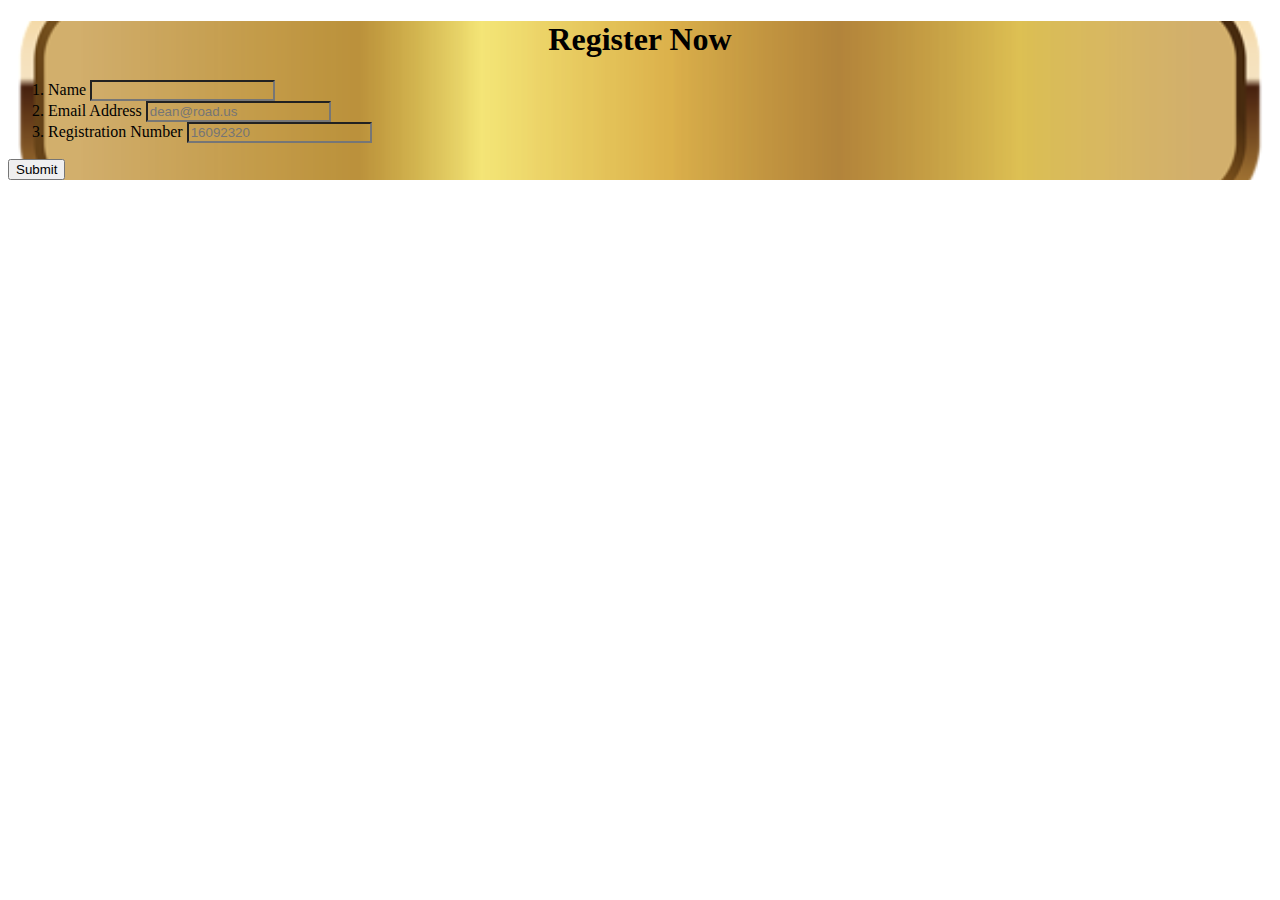
==== index2.html @ 1e747203 "Rename index.html to index2.html" ====
<!DOCTYPE html>
<html lang="en">
	<head>
		<meta charset="UTF-8" />
		<meta http-equiv="X-UA-Compatible" content="IE=edge">
		<meta name="viewport" content="width=device-width, initial-scale=1">
		<title>Register</title>
		<link rel="stylesheet" type="text/css" href="css/component.css" />

		<script src="js/modernizr.custom.js"></script>
	</head>
	<style>
	#fs-form-wrap{
		background-image:url(images/ticket.jpg);
		background-size:     cover;
    	background-repeat:   no-repeat;
   		background-position: center center;
   		width:100%;
   		height:100%;


	}
	#q1{
		background:transparent;
	}
	#q2{
		background:transparent;
	}
	#q3{
		background:transparent;
	}
	#s {
		background-color:black;
		position: absolute;
		right:    0;
		bottom:   100px;
	}
	</style>
	<body>
		<div class="container">

			<div class="fs-form-wrap" id="fs-form-wrap">
				<div class="fs-title">
				<center>
					<h1> Register Now</h1>
					</center>
				</div>
				<form id="myform" class="fs-form fs-form-full" autocomplete="off" method="post" action="https://www.google.com">
					<ol class="fs-fields">
						<li>
							<label class="fs-field-label fs-anim-upper" for="q1" >Name</label>
							<input class="fs-anim-lower" id="q1" name="q1" type="text"  required/>
						</li>
						<li>
							<label class="fs-field-label fs-anim-upper" for="q2" >Email Address</label>
							<input class="fs-anim-lower" id="q2" name="q2" type="email" placeholder="dean@road.us" required/>
						</li>
						<li>
							<label class="fs-field-label fs-anim-upper" for="q3">Registration Number</label>
							<input class="fs-anim-lower" id="q3" name="q3" type="number" placeholder="16092320" required/>
						</li>



					</ol><!-- /fs-fields -->
					<button class="fs-submit" type="submit">Submit</button>


				</form><!-- /fs-form -->
			</div><!-- /fs-form-wrap -->

		</div><!-- /container -->
		<script src="js/classie.js"></script>

		<script src="js/fullscreenForm.js"></script>
		<script>
			(function() {
				var formWrap = document.getElementById( 'fs-form-wrap' );
				new FForm(formWrap);
			})();
		</script>
	</body>
</html>
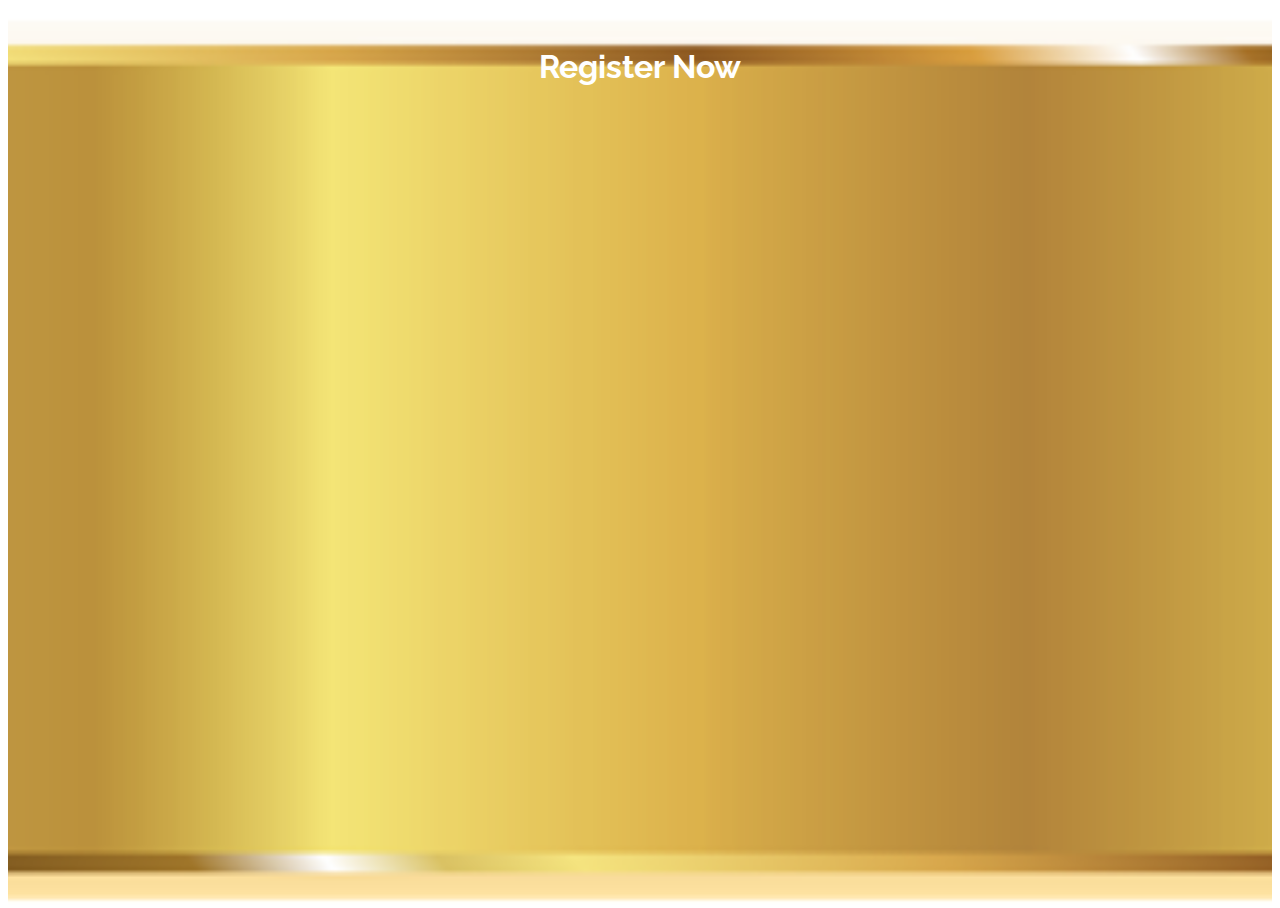
==== commit 92ac0af8: "Update index2.html" ====
--- a/index2.html
+++ b/index2.html
@@ -5,7 +5,7 @@
 		<meta http-equiv="X-UA-Compatible" content="IE=edge">
 		<meta name="viewport" content="width=device-width, initial-scale=1">
 		<title>Register</title>
-		<link rel="stylesheet" type="text/css" href="css/component.css" />
+		<link rel="stylesheet" type="text/css" href="component.css" />
 
 		<script src="js/modernizr.custom.js"></script>
 	</head>
--- a/component.css
+++ b/component.css
@@ -0,0 +1,795 @@
+@import url(http://fonts.googleapis.com/css?family=Raleway:400,700);
+
+
+*, *:after, *:before { -webkit-box-sizing: border-box; box-sizing: border-box; }
+.clearfix:before, .clearfix:after { content: ''; display: table; }
+.clearfix:after { clear: both; }
+
+html, body, .container {
+	height: 100%;
+
+}
+
+body {
+	color: #fff;
+	font-weight: 400;
+	font-size: 1em;
+	font-family: 'Raleway', Arial, sans-serif;
+
+}
+
+/* Main form wrapper */
+.fs-form-wrap {
+	position: relative;
+	width: 100%;
+	height: 100%;
+	color: #fff;
+
+}
+
+.overview .fs-form-wrap {
+	height: auto;
+}
+
+/* Title */
+.fs-title {
+	position: absolute;
+	top: 0;
+	left: 0;
+	margin: 0;
+	padding: 40px;
+	width: 100%;
+}
+
+.fs-title h1 {
+	margin: 0;
+}
+
+/* Form */
+.fs-form {
+	position: relative;
+	text-align: left;
+	font-size: 2.5em;
+}
+
+.no-js .fs-form {
+	padding: 0 0 6em 0;
+}
+
+/* Views (fullscreen and overview)*/
+.fs-form-full {
+	top: 32%;
+	margin: 0 auto;
+	width: 70%;
+}
+
+.fs-form-full,
+.fs-message-error {
+	max-width: 960px;
+}
+
+.fs-form-overview {
+	padding: 2.5em 30% 6em;
+	width: 100%;
+	height: 100%;
+	background: #fffed8;
+	color: #3b3f45;
+	font-size: 1.2em;
+}
+
+.fs-form-overview .fs-fields::before {
+	display: block;
+	margin-bottom: 2.5em;
+	color: #3b3f45;
+	content: 'Review & Submit';
+	font-weight: 700;
+	font-size: 1.85em;
+}
+
+/* Switch view animation (we hide the current view, switch the view class and show it again) */
+.fs-form.fs-show {
+	-webkit-animation: animFadeIn 0.5s;
+	animation: animFadeIn 0.5s;
+}
+
+@-webkit-keyframes animFadeIn {
+	0% { opacity: 0; }
+	100% { opacity: 1; }
+}
+
+@keyframes animFadeIn {
+	0% { opacity: 0; }
+	100% { opacity: 1; }
+}
+
+.fs-form.fs-show .fs-fields {
+	-webkit-animation: animMove 0.5s;
+	animation: animMove 0.5s;
+}
+
+@-webkit-keyframes animMove {
+	from { top: 100px; }
+}
+
+@keyframes animMove {
+	from { top: 100px; }
+} /* we need to use top here because otherwise all our fixed elements will become absolute */
+
+/* Visibility control of elements */
+.fs-form-full .fs-fields > li,
+.fs-nav-dots,
+button.fs-continue,
+.fs-message-error,
+.fs-message-final {
+	visibility: hidden;
+}
+
+.no-js .fs-form-full .fs-fields > li {
+	visibility: visible;
+}
+
+.fs-show {
+	visibility: visible !important;
+}
+
+/* Some general styles */
+.fs-form-wrap button {
+	border: none;
+	background: none;
+}
+
+.fs-form-wrap button[disabled] {
+	opacity: 0.3;
+	pointer-events: none;
+}
+
+.fs-form-wrap input:focus,
+.fs-form-wrap button:focus {
+	outline: none;
+}
+
+/* Hide the submit button */
+.fs-form .fs-submit {
+	display: none;
+}
+
+/* Fields */
+.fs-fields {
+	position: relative;
+	margin: 0 auto;
+	padding: 0;
+	top: 0;
+	list-style: none;
+}
+
+.fs-form-overview ol {
+	max-width: ;
+}
+
+.fs-fields > li {
+	position: relative;
+	z-index: 1;
+	margin: 0;
+	padding: 0;
+	border: none;
+}
+
+.fs-fields > li:hover {
+	z-index: 999;
+}
+
+.js .fs-form-full .fs-fields > li {
+	position: absolute;
+	width: 100%;
+}
+
+.fs-form-overview .fs-fields > li,
+.no-js .fs-form .fs-fields > li {
+	margin: 1em 0 2em;
+	padding: 0 0 2em 0;
+	border-bottom: 2px solid rgba(0,0,0,0.1);
+}
+
+/* Labels & info */
+.fs-fields > li label {
+	position: relative;
+}
+
+.fs-fields > li label.fs-field-label {
+	display: inline-block;
+	padding: 0 5px 1em 0;
+	font-weight: 700;
+	pointer-events: none;
+}
+
+.fs-form-full .fs-fields > li label[data-info]::after {
+	position: relative;
+	display: inline-block;
+	margin-left: 10px;
+	width: 24px;
+	height: 24px;
+	border: 2px solid rgba(0,0,0,0.4);
+	color: rgba(0,0,0,0.4);
+	border-radius: 50%;
+	content: 'i';
+	vertical-align: top;
+	text-align: center;
+	font-weight: 700;
+	font-style: italic;
+	font-size: 14px;
+	font-family: Georgia, serif;
+	line-height: 20px;
+	cursor: pointer;
+	pointer-events: auto;
+}
+
+.fs-form-full .fs-fields > li label[data-info]::before {
+    position: absolute;
+    bottom: 100%;
+   	left: 0;
+    padding: 0 0 10px;
+    min-width: 200px;
+	content: attr(data-info);
+	font-size: 0.4em;
+	color: #6a7b7e;
+    opacity: 0;
+    -webkit-transition: opacity 0.3s, -webkit-transform 0.3s;
+    transition: opacity 0.3s, transform 0.3s;
+    -webkit-transform: translate3d(0,-5px,0);
+    transform: translate3d(0,-5px,0);
+    pointer-events: none;
+}
+
+.fs-form-full .fs-fields > li label[data-info]:hover::before {
+    opacity: 1;
+    -webkit-transform: translate3d(0,0,0);
+    transform: translate3d(0,0,0);
+}
+
+.fs-form-full .fs-fields > li label:hover ~ .fs-info,
+.fs-form-full .fs-fields > li .fs-info:hover {
+	opacity: 1;
+	-webkit-transform: translateY(0);
+	transform: translateY(0);
+	pointer-events: auto;
+}
+
+/* Inputs */
+.fs-fields input {
+	display: block;
+	margin: 0;
+	padding: 0 0 0.15em;
+	width: 100%;
+	border: none;
+	border-bottom: 2px solid rgba(0,0,0,0.2);
+	background-color: transparent;
+	color: #fffed8;
+	text-overflow: ellipsis;
+	font-weight: bold;
+	font-size: 1.5em;
+	border-radius: 0;
+}
+
+.fs-fields input:invalid {
+	box-shadow: none; /* removes red shadow in FF*/
+}
+
+.fs-form-overview .fs-fields input {
+	border-bottom-color: transparent;
+	color: rgba(0,0,0,0.5);
+}
+
+.fs-fields [required] {
+	background-image: url(../img/abacusstar.svg);
+	background-position: top right;
+	background-size: 18px;
+	background-repeat: no-repeat;
+}
+
+.fs-fields input:focus {
+	background-color: #3b3f45; /* Fixes chrome bug with placeholder */
+}
+
+.fs-form-overview .fs-fields input:focus {
+	background-color: #fffed8; /* Fixes chrome bug with placeholder */
+}
+
+.fs-form-overview .fs-fields input {
+	font-size: 1.2em;
+}
+
+.fs-fields .fs-radio-custom input[type="radio"] {
+	position: absolute;
+	display: block;
+	margin: 30px auto 20px;
+	margin: 0 auto 20px;
+	width: 100%;
+	height: 100%;
+	opacity: 0;
+	cursor: pointer;
+}
+
+.fs-fields > li .fs-radio-custom span {
+	float: left;
+	position: relative;
+	margin-right: 3%;
+	padding: 10px;
+	max-width: 200px;
+	width: 30%;
+	text-align: center;
+	font-weight: 700;
+	font-size: 50%;
+	font-family: "Helvetica Neue", Helvetica, Arial, sans-serif;
+}
+
+.fs-fields > li .fs-radio-custom span label {
+	color: rgba(0,0,0,0.4);
+	-webkit-transition: color 0.3s;
+	transition: color 0.3s;
+}
+
+.fs-form-overview .fs-fields > li .fs-radio-custom span {
+	max-width: 140px;
+}
+
+.fs-form-overview .fs-fields > li .fs-radio-custom span {
+	font-size: 75%;
+}
+
+.fs-fields > li .fs-radio-custom label {
+	display: block;
+	padding-top: 100%;
+	width: 100%;
+	height: 100%;
+	cursor: pointer;
+}
+
+.fs-fields .fs-radio-custom label::after {
+	position: absolute;
+	top: 50%;
+	left: 50%;
+	width: 100%;
+	height: 100%;
+	background-position: 50% 0%;
+	background-size: 85%;
+	background-repeat: no-repeat;
+	content: '';
+	opacity: 0.5;
+	-webkit-transition: opacity 0.2s;
+	transition: opacity 0.2s;
+	-webkit-transform: translate(-50%,-50%);
+	transform: translate(-50%,-50%);
+}
+
+.fs-fields .fs-radio-custom label.radio-mobile::after {
+	background-image: url(../img/mobile.svg);
+}
+
+.fs-fields .fs-radio-custom label.radio-social::after {
+	background-image: url(../img/social.svg);
+}
+
+.fs-fields .fs-radio-custom label.radio-conversion::after {
+	background-image: url(../img/conversion.svg);
+}
+
+.fs-fields .fs-radio-custom label:hover::after,
+.fs-fields input[type="radio"]:focus + label::after,
+.fs-fields input[type="radio"]:checked + label::after {
+	opacity: 1;
+}
+
+.fs-fields .fs-radio-custom input[type="radio"]:checked + label {
+	color: #fffed8;
+}
+
+.fs-form-overview .fs-fields .fs-radio-custom input[type="radio"]:checked + label {
+	color: rgba(0,0,0,0.8);
+}
+
+.fs-fields textarea {
+	padding: 0.25em;
+	width: 100%;
+	height: 200px;
+	border: 2px solid rgba(0,0,0,0.2);
+	background-color: transparent;
+	color: #fffed8;
+	font-weight: 700;
+	font-size: 0.85em;
+	resize: none;
+}
+
+.fs-form-overview .fs-fields textarea {
+	height: 100px;
+	color: rgba(0,0,0,0.5);
+}
+
+.fs-fields textarea:focus {
+	outline: none;
+}
+
+.fs-form-overview .fs-fields textarea {
+	padding: 0;
+	border-color: transparent;
+}
+
+.fs-form-overview .fs-fields textarea:focus {
+	background: #fffed8;
+}
+
+.fs-form div.cs-select.cs-skin-boxes {
+	display: block;
+}
+
+.fs-form-overview .cs-skin-boxes > span {
+	border-radius: 5px;
+	width: 90px;
+	height: 70px;
+	font-size: 0.8em;
+}
+
+.fs-form-overview .cs-skin-boxes > span::before {
+	padding-top: 50px;
+	box-shadow: 0 20px 0 #292c30, inset 0 -5px #292c30;
+}
+
+.fs-fields input.fs-mark {
+	padding-left: 1em;
+	background-image: url(../img/dollar.svg);
+	background-position: 0% 0.15em;
+	background-size: auto 75%;
+	background-repeat: no-repeat;
+}
+
+.fs-fields input.fs-mark[required] {
+	background-image: url(../img/dollar.svg), url(../img/abacusstar.svg);
+	background-position: 0% 0.15em, top right;
+	background-size: auto 75%, 18px;
+	background-repeat: no-repeat;
+}
+
+/* placeholder */
+.fs-fields input::-webkit-input-placeholder,
+.fs-fields textarea::-webkit-input-placeholder {
+	color: rgba(0,0,0,0.1);
+}
+
+.fs-fields input:-moz-placeholder,
+.fs-fields textarea:-moz-placeholder {
+	color: rgba(0,0,0,0.1);
+}
+
+.fs-fields input::-moz-placeholder,
+.fs-fields textarea::-moz-placeholder {
+	color: rgba(0,0,0,0.1);
+}
+
+.fs-fields input:-ms-input-placeholder,
+.fs-fields textarea:-ms-input-placeholder {
+	color: rgba(0,0,0,0.1);
+}
+
+/* Hide placeholder when focused in Webkit browsers */
+.fs-fields input:focus::-webkit-input-placeholder {
+	color: transparent;
+}
+
+/* Dot navigation */
+.fs-nav-dots {
+	position: absolute;
+	top: 50%;
+	right: 60px;
+	left: auto;
+	-webkit-transform: translateY(-50%);
+	transform: translateY(-50%);
+}
+
+.fs-nav-dots button {
+	position: relative;
+	display: block;
+	padding: 0;
+	margin: 16px 0;
+	width: 16px;
+	height: 16px;
+	border-radius: 50%;
+	background: transparent;
+	-webkit-transition: -webkit-transform 0.3s ease, opacity 0.3s ease;
+	transition: transform 0.3s ease, opacity 0.3s ease;
+}
+
+.fs-nav-dots button::before,
+.fs-nav-dots button::after {
+	position: absolute;
+	top: 0;
+	left: 0;
+	width: 100%;
+	height: 100%;
+	border-radius: 50%;
+	background-color: rgba(0,0,0,0.5);
+	content: '';
+	text-indent: 0;
+	-webkit-backface-visibility: hidden;
+	backface-visibility: hidden;
+}
+
+.fs-nav-dots button::after {
+	background-color: rgba(0,0,0,0.4);
+	-webkit-transform: perspective(1000px) rotate3d(0,1,0,180deg);
+	transform: perspective(1000px) rotate3d(0,1,0,180deg);
+}
+
+.fs-nav-dots button.fs-dot-current {
+	-webkit-transform: perspective(1000px) rotate3d(0,1,0,180deg);
+	transform: perspective(1000px) rotate3d(0,1,0,180deg);
+}
+
+.fs-nav-dots button:hover::before,
+.fs-nav-dots button.fs-dot-current::before {
+	background: #fffed8;
+}
+
+
+
+
+/* Continue button and submit button */
+button.fs-submit,
+button.fs-continue {
+	padding: 0.6em 1.5em;
+	border: 3px solid #232529;
+	border-radius: 40px;
+	font-weight: 700;
+	color: rgba(0,0,0,0.4);
+}
+
+.fs-form-overview .fs-submit,
+.no-js .fs-form .fs-submit  {
+	display: block;
+	float: right;
+}
+
+.fs-form-overview .fs-submit {
+	border-color: #232529;
+	color: #232529;
+}
+
+button.fs-continue {
+	position: absolute;
+	right: 0;
+	bottom: 0;
+	margin: 0 40px 60px 0;
+	font-size: 1.25em;
+}
+
+button.fs-submit:hover,
+button.fs-submit:focus,
+button.fs-continue:hover {
+	background: #232529;
+	color: #fff;
+}
+
+.fs-continue::after {
+	position: absolute;
+	top: 100%;
+	left: 0;
+	width: 100%;
+	line-height: 3;
+	text-align: center;
+	background: transparent;
+	color: rgba(0,0,0,0.3);
+	content: 'or press ENTER';
+	font-size: 0.65em;
+	pointer-events: none;
+}
+
+/* Error message */
+.fs-message-error {
+	position: absolute;
+	bottom: 75%;
+	left: 50%;
+	z-index: 800;
+	max-width: 960px;
+	width: 70%;
+	color: #eb7e7f;
+	font-weight: 700;
+	font-size: 1em;
+	opacity: 0;
+	-webkit-transform: translate3d(-50%,-5px,0);
+	transform: translate3d(-50%,-5px,0);
+}
+
+.fs-message-error.fs-show {
+	opacity: 1;
+	-webkit-transition: -webkit-transform 0.3s, opacity 0.3s;
+	transition: transform 0.3s, opacity 0.3s;
+	-webkit-transform: translate3d(-50%,0,0);
+	transform: translate3d(-50%,0,0);
+}
+
+/* Animation classes & animations */
+.fs-form li.fs-current {
+	visibility: visible;
+}
+
+.fs-form li.fs-hide,
+.fs-form li.fs-show {
+	pointer-events: none;
+}
+
+/* Hide current li when navigating to next question */
+.fs-form .fs-display-next .fs-hide {
+	visibility: visible;
+}
+
+.fs-form .fs-display-next .fs-hide .fs-anim-lower,
+.fs-form .fs-display-next .fs-hide .fs-anim-upper {
+	-webkit-animation: animHideNext 0.5s cubic-bezier(0.7,0,0.3,1) forwards;
+	animation: animHideNext 0.5s cubic-bezier(0.7,0,0.3,1) forwards;
+}
+
+.fs-form .fs-display-next .fs-hide .fs-anim-lower {
+	-webkit-animation-delay: 0.1s;
+	animation-delay: 0.1s;
+}
+
+@-webkit-keyframes animHideNext {
+	to { opacity: 0; -webkit-transform: translate3d(0,-500px,0); }
+}
+
+@keyframes animHideNext {
+	to { opacity: 0; -webkit-transform: translate3d(0,-500px,0); transform: translate3d(0,-500px,0); }
+}
+
+/* Show new li when navigating to next question */
+.fs-form .fs-display-next .fs-show .fs-anim-lower,
+.fs-form .fs-display-next .fs-show .fs-anim-upper {
+	-webkit-animation: animShowNext 0.5s cubic-bezier(0.7,0,0.3,1) both 0.15s;
+	animation: animShowNext 0.5s cubic-bezier(0.7,0,0.3,1) both 0.15s;
+}
+
+.fs-form .fs-display-next .fs-show .fs-anim-lower {
+	-webkit-animation-delay: 0.25s;
+	animation-delay: 0.25s;
+}
+
+@-webkit-keyframes animShowNext {
+	from { opacity: 0; -webkit-transform: translate3d(0,500px,0); }
+}
+
+@keyframes animShowNext {
+	from { opacity: 0; -webkit-transform: translate3d(0,500px,0); transform: translate3d(0,500px,0); }
+}
+
+/* Hide current li when navigating to previous question */
+.fs-form .fs-display-prev .fs-hide {
+	visibility: visible;
+}
+
+.fs-form .fs-display-prev .fs-hide .fs-anim-lower,
+.fs-form .fs-display-prev .fs-hide .fs-anim-upper {
+	-webkit-animation: animHidePrev 0.5s cubic-bezier(0.7,0,0.3,1) forwards;
+	animation: animHidePrev 0.5s cubic-bezier(0.7,0,0.3,1) forwards;
+}
+
+.fs-form .fs-display-prev .fs-hide .fs-anim-upper {
+	-webkit-animation-delay: 0.1s;
+	animation-delay: 0.1s;
+}
+
+@-webkit-keyframes animHidePrev {
+	to { opacity: 0; -webkit-transform: translate3d(0,500px,0); }
+}
+
+@keyframes animHidePrev {
+	to { opacity: 0; -webkit-transform: translate3d(0,500px,0); transform: translate3d(0,500px,0); }
+}
+
+/* Show new li when navigating to previous question */
+.fs-form .fs-display-prev .fs-show .fs-anim-lower,
+.fs-form .fs-display-prev .fs-show .fs-anim-upper {
+	-webkit-animation: animShowPrev 0.5s cubic-bezier(0.7,0,0.3,1) both 0.15s;
+	animation: animShowPrev 0.5s cubic-bezier(0.7,0,0.3,1) both 0.15s;
+}
+
+.fs-form .fs-display-prev .fs-show .fs-anim-upper {
+	-webkit-animation-delay: 0.25s;
+	animation-delay: 0.25s;
+}
+
+@-webkit-keyframes animShowPrev {
+	from { opacity: 0; -webkit-transform: translate3d(0,-500px,0); }
+}
+
+@keyframes animShowPrev {
+	from { opacity: 0; -webkit-transform: translate3d(0,-500px,0); transform: translate3d(0,-500px,0); }
+}
+
+/* Remove IE clear cross */
+input[type=text]::-ms-clear {
+    display: none;
+}
+
+/* Adjust form for smaller screens */
+@media screen and (max-width: 52.5em) {
+	body {
+		min-height: 500px;
+	}
+
+	.fs-form-wrap {
+		font-size: 70%;
+	}
+
+	.fs-form {
+		top: 6em;
+		right: 2em;
+		left: 0;
+		padding: 0 3.75em 0 1em;
+		width: auto;
+		font-size: 2em;
+	}
+
+	.fs-form.fs-form-overview {
+		top: 0;
+		right: 0;
+		padding: 1.5em 1em 8em 1em;
+		font-size: 1.5em;
+	}
+
+	.fs-title {
+		padding: 20px;
+	}
+
+	.fs-numbers {
+		margin: 20px;
+	}
+
+	.fs-nav-dots {
+		right: 25px;
+	}
+
+	button.fs-continue {
+		right: 20px;
+		bottom: 20px;
+		margin: 0;
+		padding: 50px 0 0 50px;
+		width: 50px;
+		height: 50px;
+		border-radius: 50%;
+		font-size: 2em;
+	}
+
+	button.fs-continue::before {
+		position: absolute;
+		top: 0;
+		left: 0;
+		width: 100%;
+		height: 100%;
+		content: '\27A1';
+		text-align: center;
+		font-size: 1em;
+		line-height: 50px;
+	}
+
+	.fs-continue::after {
+		content: '';
+	}
+
+	button.fs-submit {
+		width: 100%;
+		font-size: 1.25em;
+	}
+
+	.fs-message-error {
+		bottom: 1.75em;
+		left: 0;
+		padding: 0 90px 0 2em;
+		width: 100%;
+		font-size: 1.5em;
+		-webkit-transform: translate3d(0,-5px,0);
+		transform: translate3d(0,-5px,0);
+	}
+
+	.fs-message-error.fs-show {
+		-webkit-transform: translate3d(0,0,0);
+		transform: translate3d(0,0,0);
+	}
+}
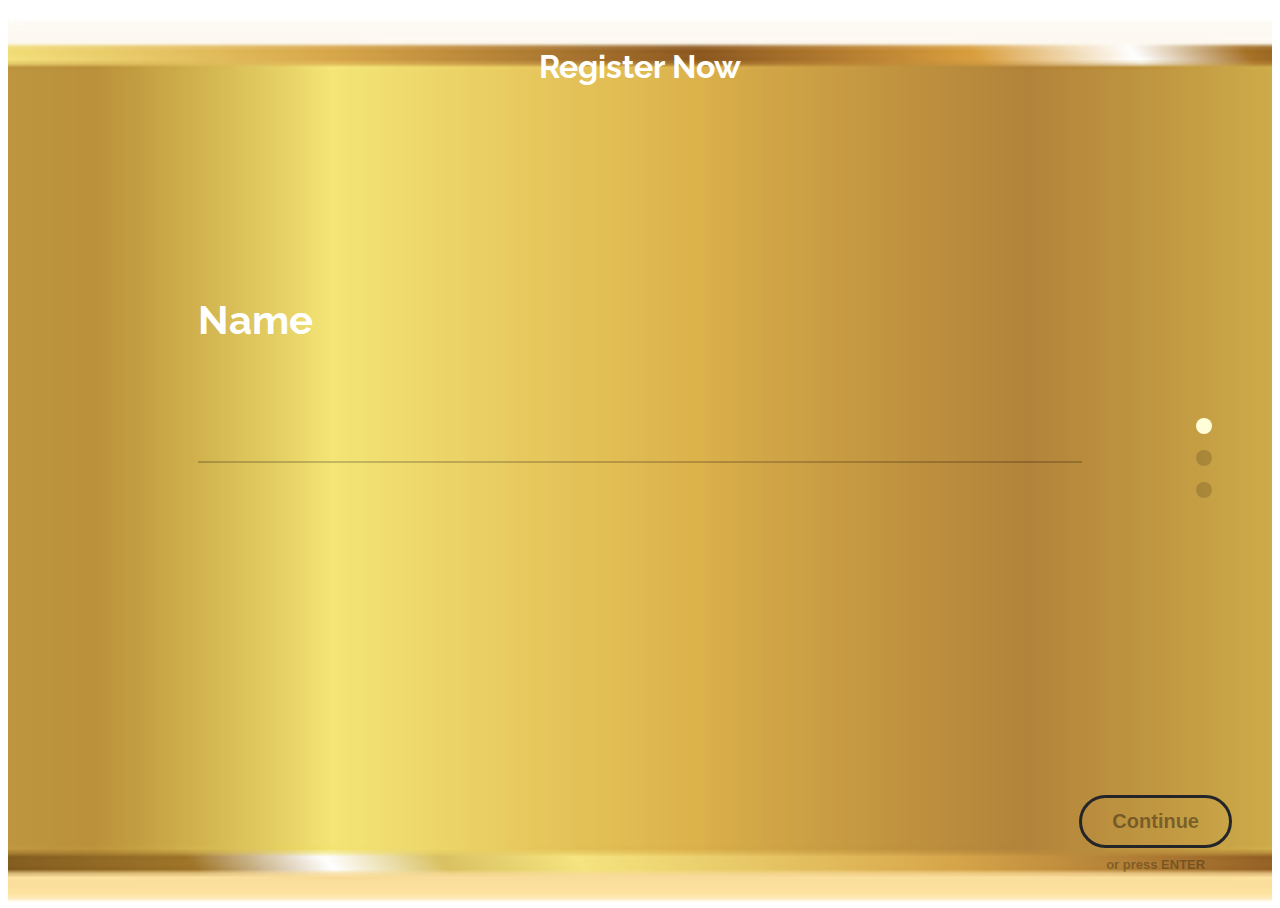
==== commit 0cf1ad4a: "Update index2.html" ====
--- a/index2.html
+++ b/index2.html
@@ -7,7 +7,7 @@
 		<title>Register</title>
 		<link rel="stylesheet" type="text/css" href="component.css" />
 
-		<script src="js/modernizr.custom.js"></script>
+		<script src="modernizr.custom.js"></script>
 	</head>
 	<style>
 	#fs-form-wrap{
@@ -70,9 +70,9 @@
 			</div><!-- /fs-form-wrap -->
 
 		</div><!-- /container -->
-		<script src="js/classie.js"></script>
+		<script src="classie.js"></script>
 
-		<script src="js/fullscreenForm.js"></script>
+		<script src="fullscreenForm.js"></script>
 		<script>
 			(function() {
 				var formWrap = document.getElementById( 'fs-form-wrap' );
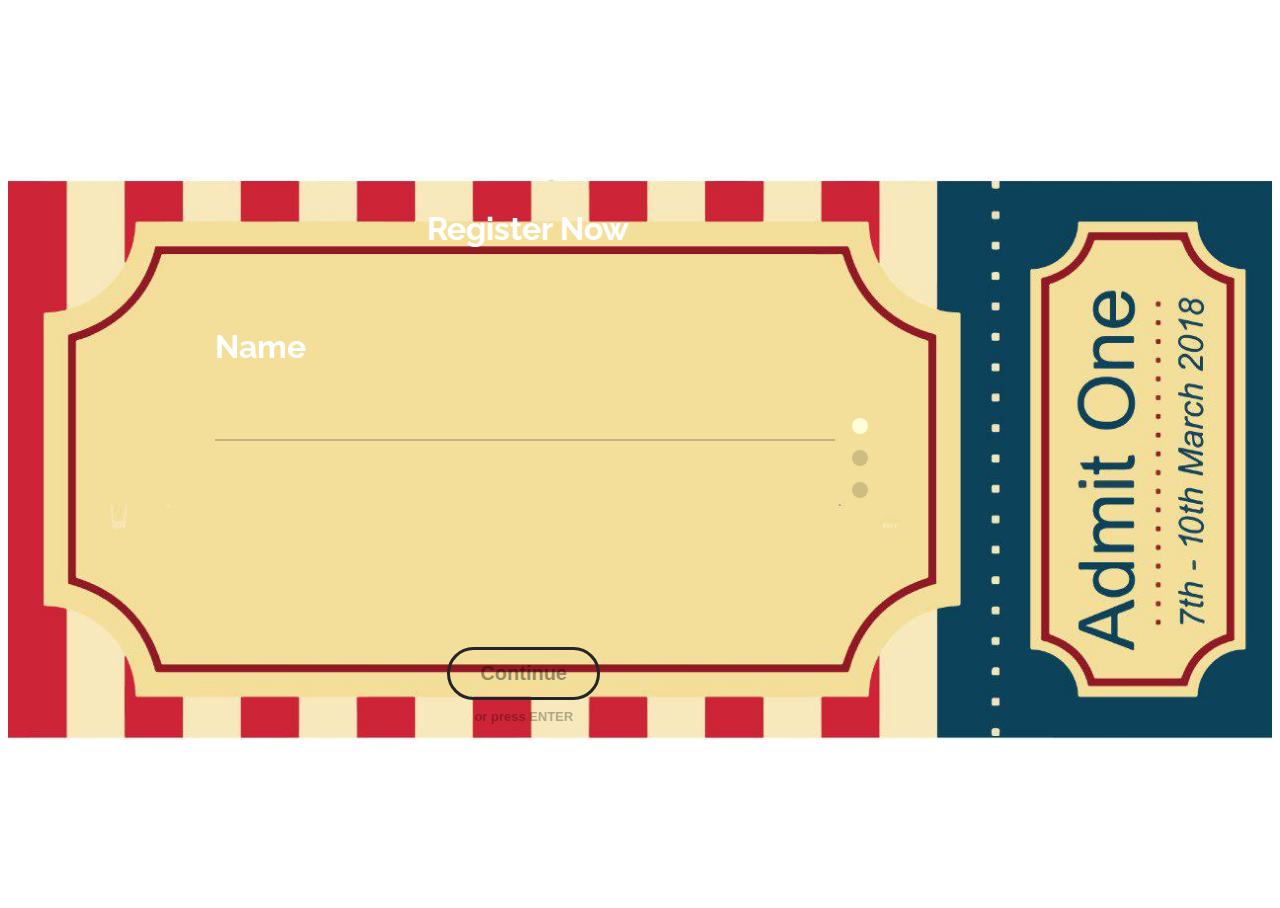
==== commit e1909131: "register animation added" ====
--- a/index2.html
+++ b/index2.html
@@ -9,41 +9,13 @@
 
 		<script src="modernizr.custom.js"></script>
 	</head>
-	<style>
-	#fs-form-wrap{
-		background-image:url(images/ticket.jpg);
-		background-size:     cover;
-    	background-repeat:   no-repeat;
-   		background-position: center center;
-   		width:100%;
-   		height:100%;
-
-
-	}
-	#q1{
-		background:transparent;
-	}
-	#q2{
-		background:transparent;
-	}
-	#q3{
-		background:transparent;
-	}
-	#s {
-		background-color:black;
-		position: absolute;
-		right:    0;
-		bottom:   100px;
-	}
-	</style>
+	
 	<body>
 		<div class="container">
 
 			<div class="fs-form-wrap" id="fs-form-wrap">
 				<div class="fs-title">
-				<center>
-					<h1> Register Now</h1>
-					</center>
+					<h1> Register Now</h1>		
 				</div>
 				<form id="myform" class="fs-form fs-form-full" autocomplete="off" method="post" action="https://www.google.com">
 					<ol class="fs-fields">
@@ -53,7 +25,7 @@
 						</li>
 						<li>
 							<label class="fs-field-label fs-anim-upper" for="q2" >Email Address</label>
-							<input class="fs-anim-lower" id="q2" name="q2" type="email" placeholder="dean@road.us" required/>
+							<input class="fs-anim-lower" id="q2" name="q2" type="email" placeholder="example@example.com" required/>
 						</li>
 						<li>
 							<label class="fs-field-label fs-anim-upper" for="q3">Registration Number</label>
--- a/component.css
+++ b/component.css
@@ -7,6 +7,7 @@
 
 html, body, .container {
 	height: 100%;
+	overflow: hidden;
 
 }
 
@@ -27,6 +28,48 @@
 
 }
 
+#fs-form-wrap{
+		background-image:url('./images/ticket1.jpg');
+		background-size: contain;
+    	background-repeat:   no-repeat;
+   		background-position: center center;
+   		width: auto;
+   		height: 80%;
+   		top: 10%;
+
+
+	}
+	#q1{
+		background:transparent;
+	}
+	#q2{
+		background:transparent;
+	}
+	#q3{
+		background:transparent;
+	}
+	#s {
+		background-color:black;
+		position: absolute;
+		right:    0;
+		bottom:   100px;
+	}
+	@media screen and (max-width: 420px) {
+
+	#fs-form-wrap{
+		background-image:url('./images/ticket_mobile.jpg');
+		background-size: contain;
+    	background-repeat:   no-repeat;
+   		background-position: center center;
+   		width: auto;
+   		height: 80%;
+   		top: 10%;
+
+
+	}
+
+
+}
 .overview .fs-form-wrap {
 	height: auto;
 }
@@ -34,8 +77,8 @@
 /* Title */
 .fs-title {
 	position: absolute;
-	top: 0;
-	left: 0;
+	top: 10%;
+	left: 30%;
 	margin: 0;
 	padding: 40px;
 	width: 100%;
@@ -49,7 +92,7 @@
 .fs-form {
 	position: relative;
 	text-align: left;
-	font-size: 2.5em;
+	font-size: 2em;
 }
 
 .no-js .fs-form {
@@ -69,6 +112,7 @@
 }
 
 .fs-form-overview {
+	margin-top: -6%; 
 	padding: 2.5em 30% 6em;
 	width: 100%;
 	height: 100%;
@@ -181,12 +225,13 @@
 .js .fs-form-full .fs-fields > li {
 	position: absolute;
 	width: 100%;
+	left: 2%;
 }
 
 .fs-form-overview .fs-fields > li,
 .no-js .fs-form .fs-fields > li {
 	margin: 1em 0 2em;
-	padding: 0 0 2em 0;
+	padding: 0;
 	border-bottom: 2px solid rgba(0,0,0,0.1);
 }
 
@@ -259,14 +304,14 @@
 	display: block;
 	margin: 0;
 	padding: 0 0 0.15em;
-	width: 100%;
+	width: 70%;
 	border: none;
 	border-bottom: 2px solid rgba(0,0,0,0.2);
 	background-color: transparent;
 	color: #fffed8;
 	text-overflow: ellipsis;
 	font-weight: bold;
-	font-size: 1.5em;
+	font-size: 1em;
 	border-radius: 0;
 }
 
@@ -478,7 +523,7 @@
 .fs-nav-dots {
 	position: absolute;
 	top: 50%;
-	right: 60px;
+	right: 32%;
 	left: auto;
 	-webkit-transform: translateY(-50%);
 	transform: translateY(-50%);
@@ -544,7 +589,7 @@
 .fs-form-overview .fs-submit,
 .no-js .fs-form .fs-submit  {
 	display: block;
-	float: right;
+	justify-content: center;
 }
 
 .fs-form-overview .fs-submit {
@@ -554,8 +599,8 @@
 
 button.fs-continue {
 	position: absolute;
-	right: 0;
-	bottom: 0;
+	right: 50%;
+	bottom: 8%;
 	margin: 0 40px 60px 0;
 	font-size: 1.25em;
 }
@@ -584,12 +629,12 @@
 /* Error message */
 .fs-message-error {
 	position: absolute;
-	bottom: 75%;
-	left: 50%;
+	bottom: 58%;
+	left: 51.5%;
 	z-index: 800;
 	max-width: 960px;
 	width: 70%;
-	color: #eb7e7f;
+	color: white;
 	font-weight: 700;
 	font-size: 1em;
 	opacity: 0;
@@ -709,15 +754,11 @@
 }
 
 /* Adjust form for smaller screens */
-@media screen and (max-width: 52.5em) {
-	body {
-		min-height: 500px;
-	}
-
-	.fs-form-wrap {
-		font-size: 70%;
-	}
-
+@media screen and (max-width: 420px) {
+
+
+
+	
 	.fs-form {
 		top: 6em;
 		right: 2em;
@@ -735,7 +776,16 @@
 	}
 
 	.fs-title {
-		padding: 20px;
+		font-size: 0.8em;
+		margin-right: 40%;
+		padding: 2px;
+	}
+	.js .fs-form-full .fs-fields > li {
+
+		margin-left: 30%;
+	}
+	.fs-fields input {
+		font-size: 0.6em;
 	}
 
 	.fs-numbers {
@@ -743,12 +793,14 @@
 	}
 
 	.fs-nav-dots {
-		right: 25px;
+		right: 26%;
+    	bottom: 1%;
+		
 	}
 
 	button.fs-continue {
-		right: 20px;
-		bottom: 20px;
+		right: 42%;
+    	bottom: 30%;
 		margin: 0;
 		padding: 50px 0 0 50px;
 		width: 50px;
